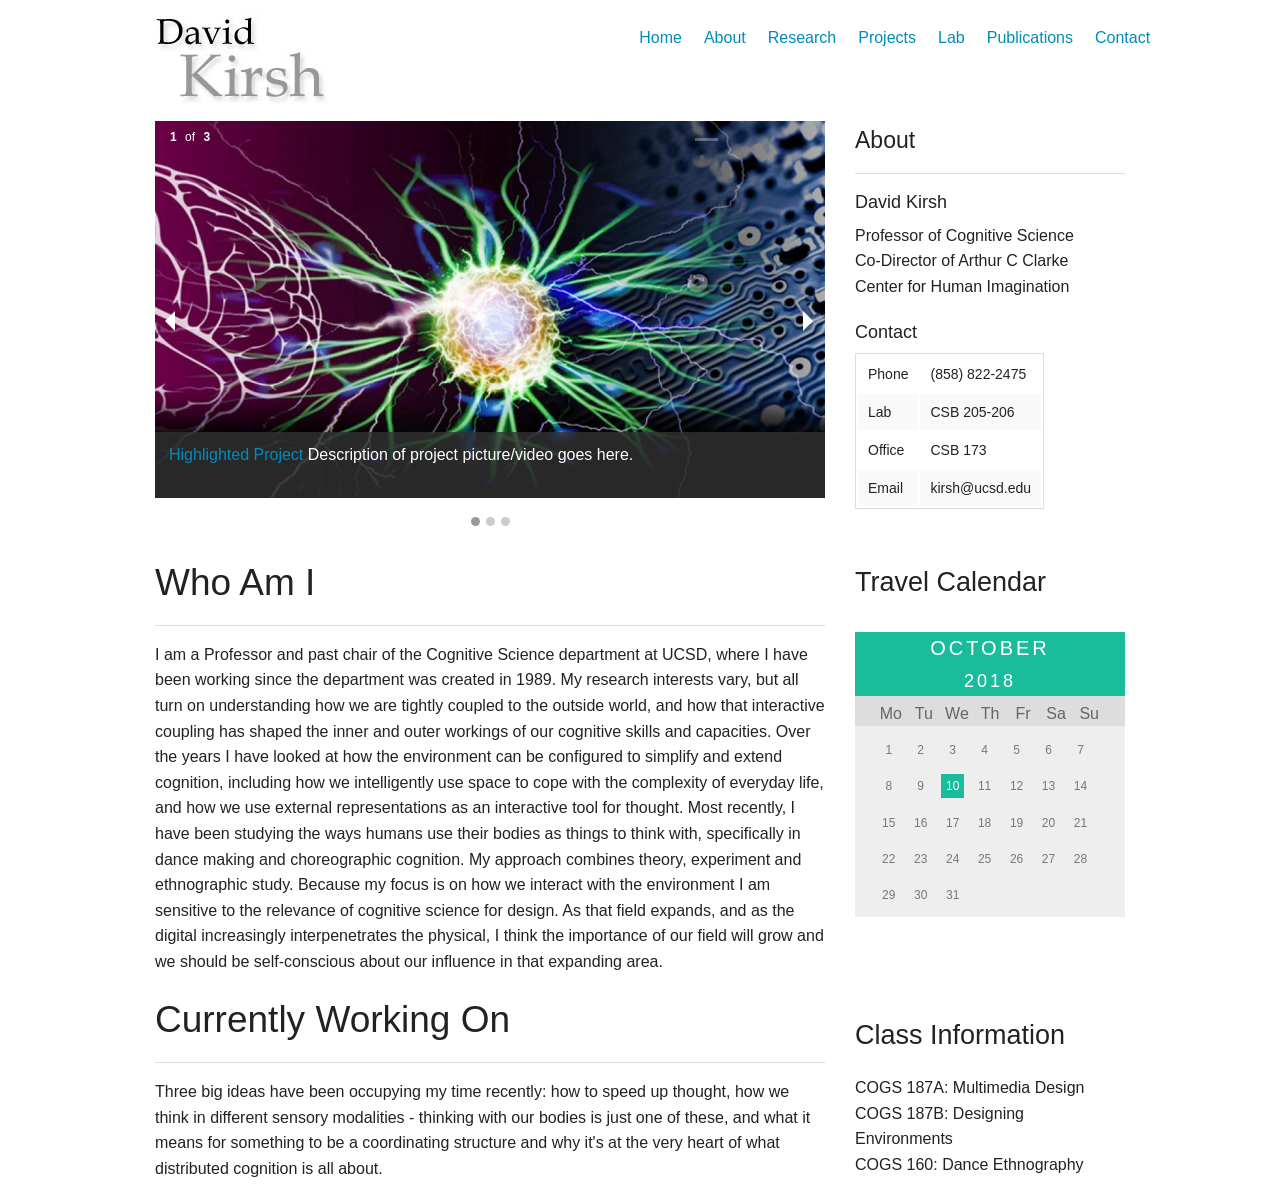
==== home.html @ 64a35d97 "Initial commit" ====
<!doctype html>
<html class="no-js" lang="en">
  <head>
    <meta charset="utf-8" />
    <meta name="viewport" content="width=device-width, initial-scale=1.0" />
    <title>Home</title>
    <link rel="stylesheet" href="css/foundation.css" />
    <link rel="stylesheet" href="css/calendar.css" />
    <link rel="stylesheet" href="nivo-slider/nivo-slider.css" />
    <link rel="stylesheet" href="nivo-slider/themes/light/light.css" />
     <link rel="stylesheet" href="css/main.css" />
    <script src="js/vendor/modernizr.js"></script>
    


  </head>
  <body>
    
    <!-- Header and Nav -->
  
  <div class="row">
    <div class="large-3 columns">
      <h1><img style="height:80%" src="img/davidKirsh-shadow.jpg" /></h1>
    </div>
    <div class="large-9 columns">
      <ul class="inline-list right navigation" id="toLeft">
        <li><a class="highlight" href="home.html">Home</a></li>
        <li><a href="about.html">About</a></li>
        <li><a href="research.html">Research</a></li>
        <li><a href="projects.html">Projects</a></li>
        <li><a href="lab.html">Lab</a></li>
        <li><a href="publications.html">Publications</a></li>
        <li> 
          <div class="dropdown">
              <a href="contact.html">Contact</a>
                <div class="dropdown-content">
                  <iframe src="contact.html" height="400" width="600"></iframe>
                </div>
          </div>
        </li>
      </ul>
    </div>
  </div>
  
  <!-- End Header and Nav -->
  
  
  <div class="row" >

    <!-- Main Content Section -->
    <!-- This has been source ordered to come first in the markup (and on small devices) but to be to the right of the nav on larger screens -->
    
    <div class="large-9 columns">

      <ul class="example-orbit" data-orbit>
        <li>
          <img src="img/neuron.jpg" alt="slide 1" />
          <div class="orbit-caption">
            <p><a href="">Highlighted Project</a> Description of project picture/video goes here.</p>
          </div>
        </li>
        <li class="">
          <img src="img/brain.jpg" alt="slide 2" />
          <div class="orbit-caption">
            Do you want to know about brain?
          </div>
        </li>
        <li>
          <img src="img/joinus.jpg" alt="slide 3" />
          <div class="orbit-caption">
            Join us right now.
          </div>
        </li>
      </ul>

    </div>

    <!-- Nav Sidebar -->
    <!-- This is source ordered to be pulled to the left on larger screens -->
    <div class="large-3 columns home_">
        
      <h4>About</h4>
      <hr>

      <h5>David Kirsh</h5>

      <p>Professor of Cognitive Science</br>Co-Director of Arthur C Clarke</br>Center for Human Imagination</p>

      <h5>Contact</h5>

      <table>
        <tr>
          <td  style="text-align: left;">Phone</td>
          <td  style="text-align: left;">(858) 822-2475</td>
      </tr>

        <tr>
          <td  style="text-align: left;">Lab</td>
          <td  style="text-align: left;">CSB 205-206</td>
        </tr>

        <tr>
          <td  style="text-align: left;">Office</td>
          <td  style="text-align: left;">CSB 173</td>
        </tr>
       
       <tr>
          <td  style="text-align: left;">Email</td>
          <td  style="text-align: left;">kirsh@ucsd.edu</td>
        </tr>
      </table>

        
    </div>  
      

  </div>

  <div class="row">

    <div class="large-9 columns">
      <div>

      <h2>Who Am I</h2>
      <hr>
      <p>I am a Professor and past chair of the Cognitive Science department at UCSD, where I have been working since the department was created in 1989. My research interests vary, but all turn on understanding how we are tightly coupled to the outside world, and how that interactive coupling has shaped the inner and outer workings of our cognitive skills and capacities. Over the years I have looked at how the environment can be configured to simplify and extend cognition, including how we intelligently use space to cope with the complexity of everyday life, and how we use external representations as an interactive tool for thought. Most recently, I have been studying the ways humans use their bodies as things to think with, specifically in dance making and choreographic cognition. My approach combines theory, experiment and ethnographic study. Because my focus is on how we interact with the environment I am sensitive to the relevance of cognitive science for design. As that field expands, and as the digital increasingly interpenetrates the physical, I think the importance of our field will grow and we should be self-conscious about our influence in that expanding area.</p>

      <h2>Currently Working On</h2>
      <hr>
      <p>Three big ideas have been occupying my time recently: how to speed up thought, how we think in different sensory modalities - thinking with our bodies is just one of these, and what it means for something to be a coordinating structure and why it's at the very heart of what distributed cognition is all about.  </p>

      </div>
    </div>

    <div class="large-3 columns home_">
      <h3 id="tc">Travel Calendar</h3>
        <div class="calendar">
          <div class="month">      
            <ul>
              <li>
                October<br>
                <span style="font-size:18px">2018</span>
              </li>
            </ul>
          </div>
          
          <ul class="weekdays">
            <li>Mo</li>
            <li>Tu</li>
            <li>We</li>
            <li>Th</li>
            <li>Fr</li>
            <li>Sa</li>
            <li>Su</li>
          </ul>
          
          <ul class="days" id='c_days'>  
            <li>1</li>
            <li>2</li>
            <li>3</li>
            <li>4</li>
            <li>5</li>
            <li>6</li>
            <li>7</li>
            <li>8</li>
            <li>9</li>
            <li><span class="active">10</span></li>
            <li>11</li>
            <li>12</li>
            <li>13</li>
            <li>14</li>
            <li>15</li>
            <li>16</li>
            <li>17</li>
            <li>18</li>
            <li>19</li>
            <li>20</li>
            <li>21</li>
            <li>22</li>
            <li>23</li>
            <li>24</li>
            <li>25</li>
            <li>26</li>
            <li>27</li>
            <li>28</li>
            <li>29</li>
            <li>30</li>
            <li>31</li>
          </ul>
        </div>
        <label id ="eventBox"></label>
        <div >
          <div >
            <h3 id="classinfo">Class Information</h3>
            <p>COGS 187A: Multimedia Design</br>COGS 187B: Designing Environments</br>COGS 160: Dance Ethnography</p>
      
          </div>
        </div>
    </div>
      
      
      </div>
    

  </div>

    <script src="js/vendor/jquery.js"></script>
    <script src="nivo-slider/jquery.nivo.slider.pack.js"></script>
    <script src="js/foundation.min.js"></script>
    
    <script type="text/javascript">
      $(window).load(function() {
        $('#slider').nivoSlider();
      });
    </script>

    <script>
      $(document).foundation();
    </script>

  <script>
    // IE does not know about the target attribute. It looks for srcElement
    // This function will get the event target in a browser-compatible way
    function getEventTarget(e) {
      e = e || window.event;
      return e.target || e.srcElement; 
    }

    
    var ul = document.getElementById('c_days');
    ul.onclick = function(event) {
      var target = getEventTarget(event);
      if(target.nodeName == "UL"){
          var eventBox = document.getElementById("eventBox");
          eventBox.style.display = "none";
          return;
      }


      if(target.innerHTML == "10"){
          var eventBox = document.getElementById("eventBox");
          eventBox.textContent = " IEE Conference/CSB101";    
          eventBox.style.display = "block";
      }else{
          var eventBox = document.getElementById("eventBox");
          eventBox.style.display = "none";
      }
    
    };

  </script>

  </body>
</html>
---- css/calendar.css ----
.calendar * {box-sizing: border-box;}
.calendar ul {list-style-type: none;}
.calendar {font-family: Verdana, sans-serif;}

.month {
    background: #1abc9c;
    text-align: center;
}

.month ul {
    margin: 0;
    padding: 0;
}

.month ul li {
    color: white;
    font-size: 20px;
    text-transform: uppercase;
    letter-spacing: 3px;
}


.weekdays {
    margin: 0;
    padding: 5px 0 0 0;
    background-color: #ddd;
    text-align: center;
} 

.weekdays li {
    display: inline-block;
    width: 10.6%;
    color: #666;
}

.days {
    padding: 10px 0 0 20px;
    background: #eee;
    margin: 0;
}

.days li {
    list-style-type: none;
    display: inline-block;
    width: 11.0%;
    text-align: center;
    margin-bottom: 12px;
    font-size:12px;
    color: #777;
}

.days li .active {
    padding: 5px;
    background: #1abc9c;
    color: white !important
}

#eventBox{
    display: none;
    color:#1abc9c;
    margin-top:5px;
}

/* Add media queries for smaller screens */
@media screen and (max-width:720px) {
    .weekdays li, .days li {width: 13.1%;}
}

@media screen and (max-width: 420px) {
    .weekdays li, .days li {width: 12.5%;}
    .days li .active {padding: 2px;}
}

@media screen and (max-width: 290px) {
    .weekdays li, .days li {width: 12.2%;}
}
---- nivo-slider/themes/light/light.css ----
/*
Skin Name: Nivo Slider Light Theme
Skin URI: http://nivo.dev7studios.com
Description: A light skin for the Nivo Slider.
Version: 1.0
Author: Gilbert Pellegrom
Author URI: http://dev7studios.com
Supports Thumbs: true
*/

.theme-light.slider-wrapper {
    background: #fff;
    padding: 10px;
}
.theme-light .nivoSlider {
	position:relative;
	background:#fff url(loading.gif) no-repeat 50% 50%;
    margin-bottom:10px;
    overflow: visible;
}
.theme-light .nivoSlider img {
	position:absolute;
	top:0px;
	left:0px;
	display:none;
}
.theme-light .nivoSlider a {
	border:0;
	display:block;
}

.theme-light .nivo-controlNav {
	text-align: left;
	padding: 0;
	position: relative;
	z-index: 10;
}
.theme-light .nivo-controlNav a {
	display:inline-block;
	width:10px;
	height:10px;
	background:url(bullets.png) no-repeat;
	text-indent:-9999px;
	border:0;
	margin: 0 2px;
}
.theme-light .nivo-controlNav a.active {
	background-position:0 100%;
}

.theme-light .nivo-directionNav a {
	display:block;
	width:30px;
	height:30px;
	background: url(arrows.png) no-repeat;
	text-indent:-9999px;
	border:0;
	top: auto;
	bottom: -36px;
	z-index: 11;
}
.theme-light .nivo-directionNav a:hover {
    background-color: #eee;
    -webkit-border-radius: 2px;
    -moz-border-radius: 2px;
    border-radius: 2px;
}
.theme-light a.nivo-nextNav {
	background-position:160% 50%;
	right:0px;
}
.theme-light a.nivo-prevNav {
    background-position:-60% 50%;
    left: auto;
	right: 35px;
}

.theme-light .nivo-caption {
    font-family: Helvetica, Arial, sans-serif;
}
.theme-light .nivo-caption a {
    color:#fff;
    border-bottom:1px dotted #fff;
}
.theme-light .nivo-caption a:hover {
    color:#fff;
}

.theme-light .nivo-controlNav.nivo-thumbs-enabled {
	width: 80%;
}
.theme-light .nivo-controlNav.nivo-thumbs-enabled a {
	width: auto;
	height: auto;
	background: none;
	margin-bottom: 5px;
}
.theme-light .nivo-controlNav.nivo-thumbs-enabled img {
	display: block;
	width: 120px;
	height: auto;
}
---- css/main.css ----
.topicBriefInfo {
	border-style: solid;
	border-width: 1px;
	border-color: #d7d7d7;
	margin-bottom: 1.25rem;
	padding: 1.22rem;
	background: #f2f2f2;
}

.topicBriefInfo > p {
	margin-bottom: 0px;
}

.topicBriefInfo > h4 {
	margin-top: 0px;
}

.topicFullInfo {
	border-style: solid;
	border-width: 1px;
	border-color: #d7d7d7;
	margin-bottom: 1.25rem;
	padding: 1.22rem;
	background: #f2f2f2;
}

.projectSquare {
	border: solid 1px black;
}

.sliderWrapper {
	padding: 0px;
}

.theme-light.slider-wrapper {
	padding: 10px 10px 0px 0px;
}

.navigation {
	margin-top: 25px;
}

.tabs dd.active a {
	/*border-style: solid;
	border-width: 1px;
	border-color: #b6edff;*/
	background: #ecfaff;
}

.tabs dd.active a:hover {
	background-color:#565757;
}

.tabs dd > a {
	padding: .5rem 1rem;
}

hr {
border: solid #dddddd;
border-width: 1px 0 0;
clear: both;
margin: 1rem 0 1rem;
height: 0;
}

.project_hr {
	border: solid #dddddd;
	border-width: 1px 0 0;
	clear: both;
	margin: .2rem 0 1rem;
	height: 0;
}

.project_list_read_more {
	margin-bottom: 0px;
	text-align: right;
}

.project_list_project_description {
	margin-bottom: 10px;
}

.project_list_project_title {
	margin-top: 20px;
	margin-bottom: 2px;
}

.project_div {
	border: 1px solid black;
	margin-bottom: 15px;
}

.project_thumbnail {
	padding-top: 14px;
}

.project_thumbs {
	margin-top: 14px;
	margin-bottom: -15px;
}

.row .project_div {
	margin-bottom: 15px;
}

#inline-child1{
	display: flex;
	width: 50%;
	float: left;
}
.inline-child2{
	display: flex;
	width: 50%;
	/* float: right; */
}

#tc{
	margin-top:10px;
	margin-bottom:30px;
}

#classinfo{
	margin-top:100px;
	margin-bottom:20px;
}

#md{
	margin-top:30px;
}
#mr{
	margin-right:20px;
}

#ml{
 margin-right:10px;	
}

.reduced{
	width:60%;
	height:60%;
}

.reduced2{
	font-size: 25px;
}

.up{
	margin-top:-6px;
}

.dropdown {
    position: absolute;
    display: inline-block;
}

.dropdown-content {
    display: none;
    position: absolute;
    background-color: white;
    min-width: 160px;
    box-shadow: 0px 8px 16px 0px rgba(0,0,0,0.2);
    padding: 12px 16px;
	z-index: 1;
	right:0;
}

.dropdown:hover .dropdown-content {
    display: block;
}

a.highlight:visited{
	color: green;
	font-weight:thick;
}

#toLeft{
	margin-right:30px;
}

#moveDown{
	margin-top:28px;
}
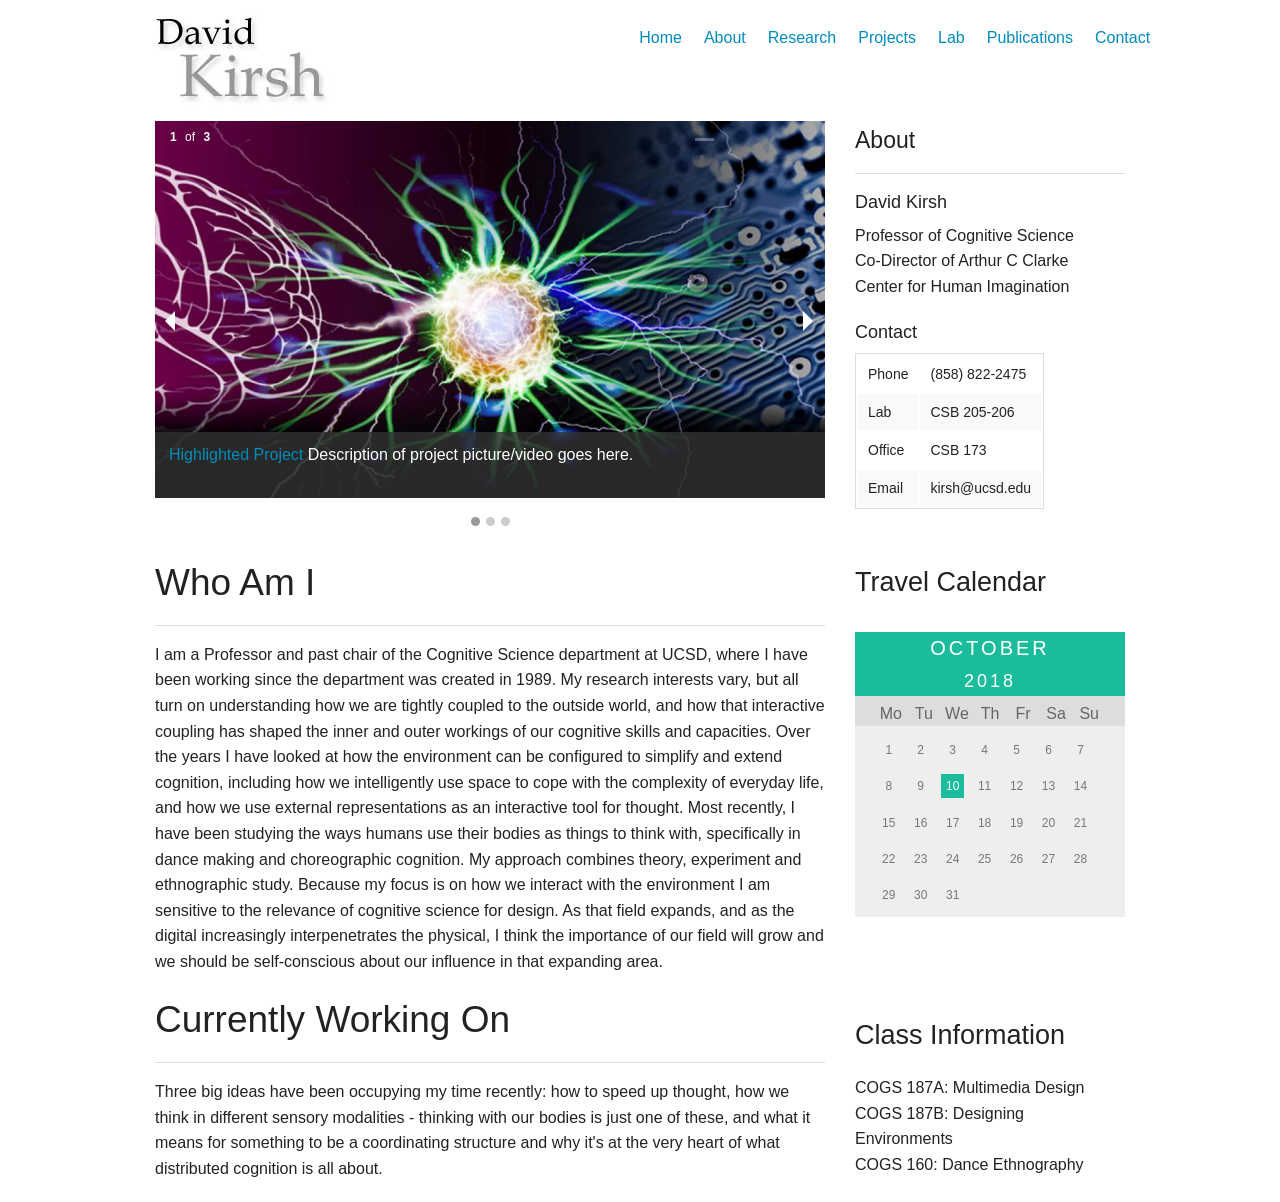
==== commit a80e297c: "Update home.html update the name of the html" ====
--- a/home.html
+++ b/home.html
@@ -27,7 +27,7 @@
         <li><a class="highlight" href="home.html">Home</a></li>
         <li><a href="about.html">About</a></li>
         <li><a href="research.html">Research</a></li>
-        <li><a href="projects.html">Projects</a></li>
+        <li><a href="Projects.html">Projects</a></li>
         <li><a href="lab.html">Lab</a></li>
         <li><a href="publications.html">Publications</a></li>
         <li> 
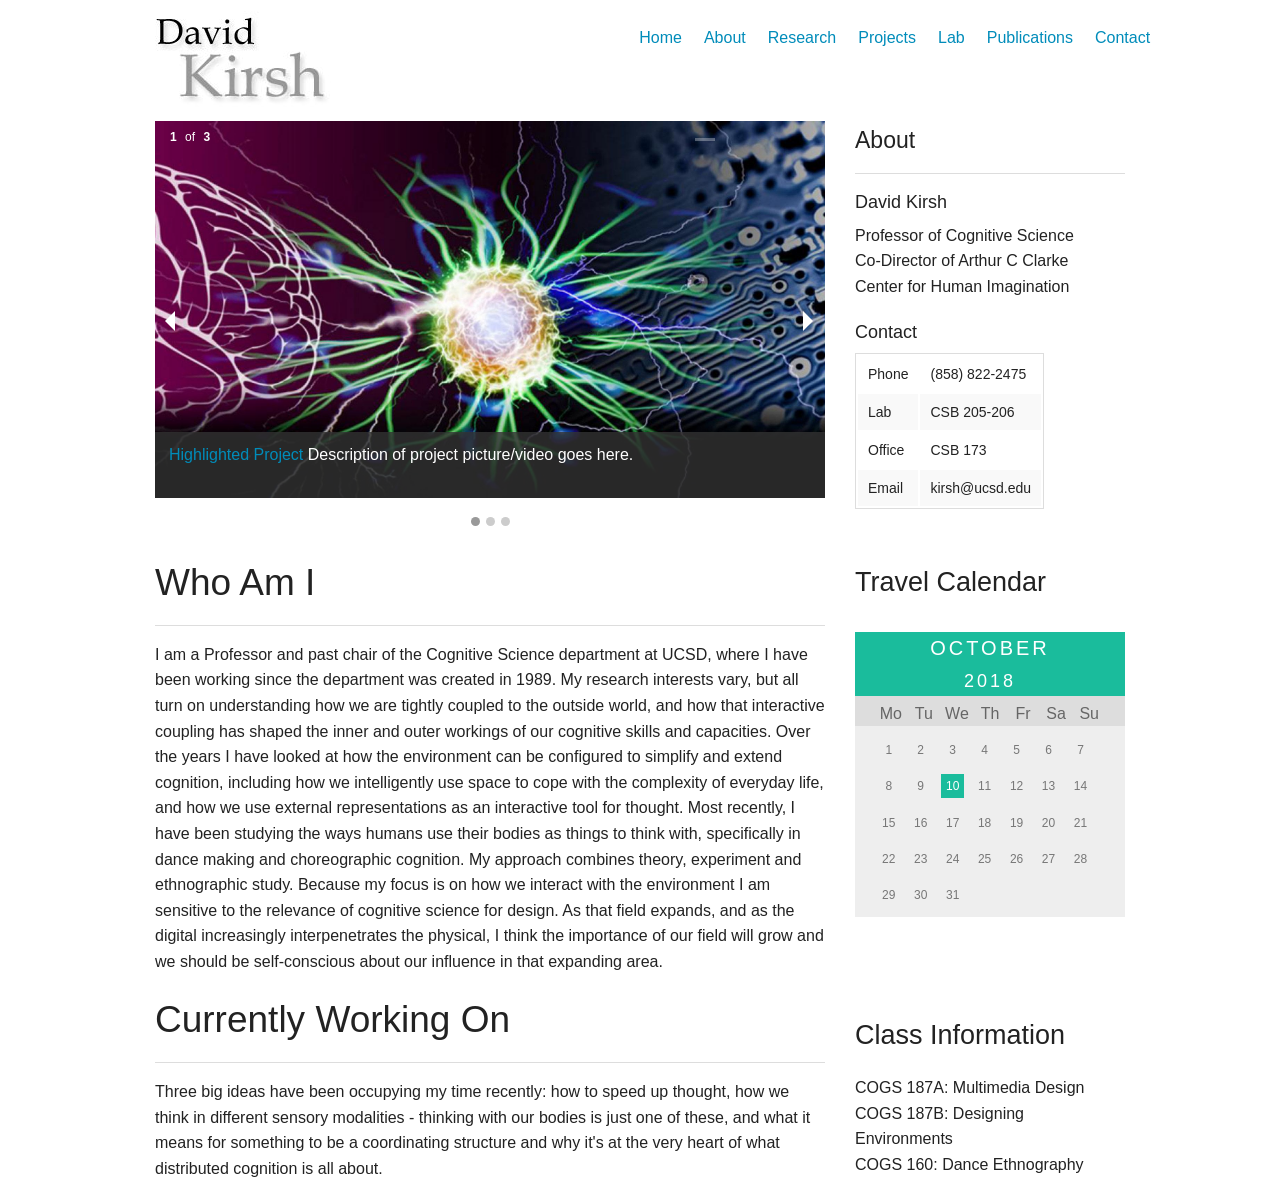
==== commit df2e65a7: "Update home.html" ====
--- a/home.html
+++ b/home.html
@@ -27,7 +27,7 @@
         <li><a class="highlight" href="home.html">Home</a></li>
         <li><a href="about.html">About</a></li>
         <li><a href="research.html">Research</a></li>
-        <li><a href="Projects.html">Projects</a></li>
+        <li><a href="projects.html">Projects</a></li>
         <li><a href="lab.html">Lab</a></li>
         <li><a href="publications.html">Publications</a></li>
         <li> 
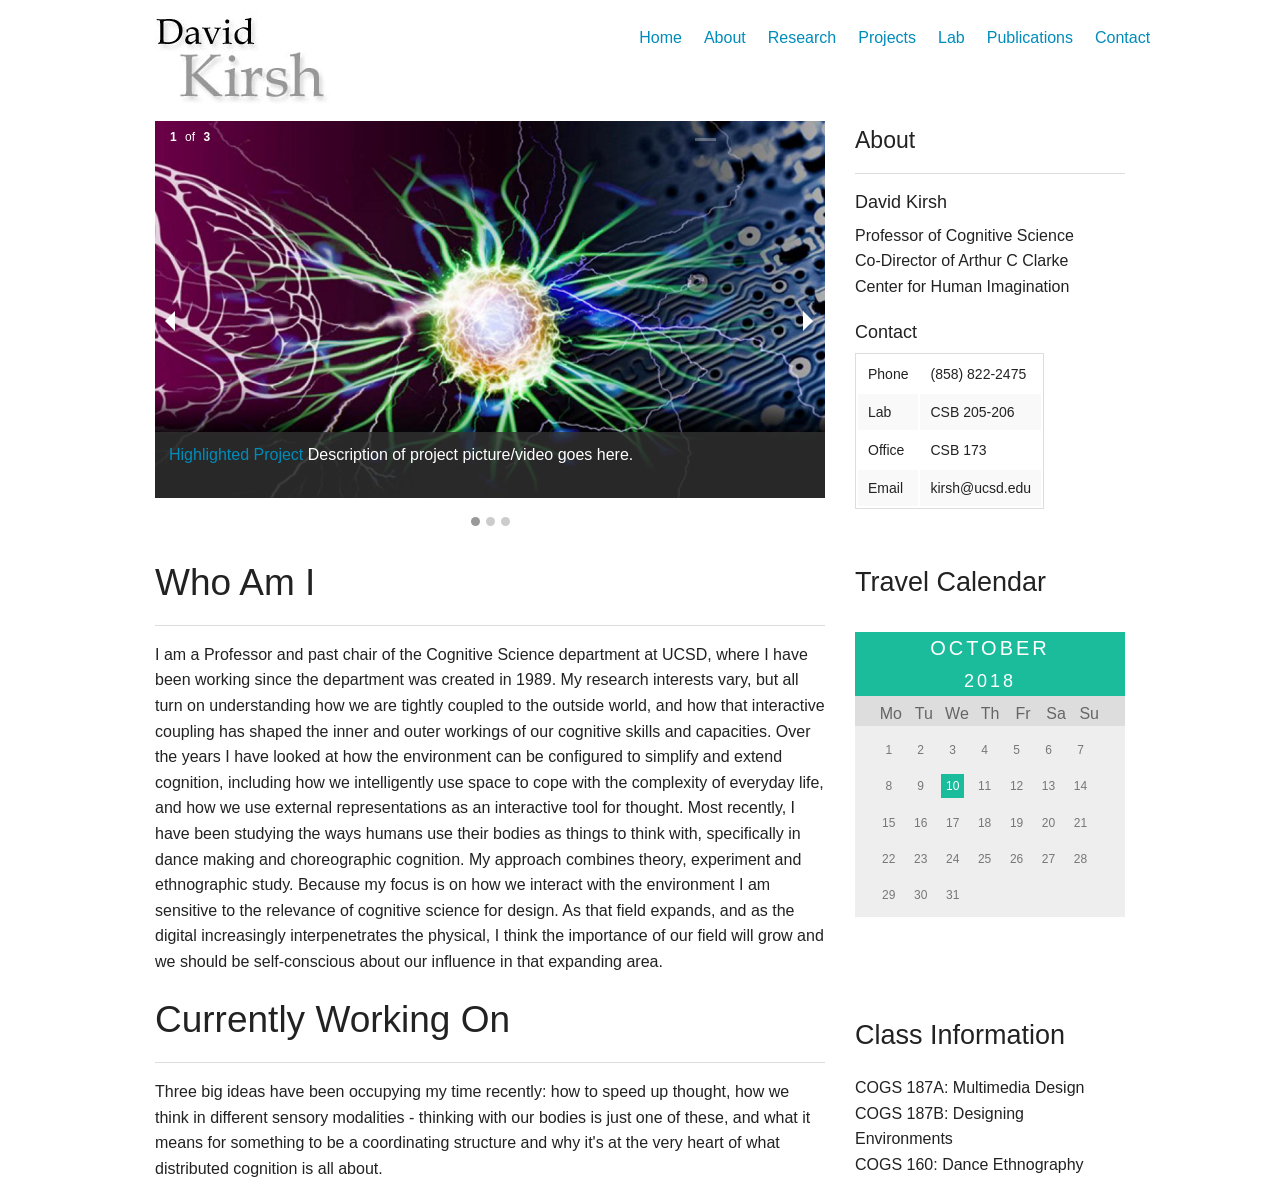
==== commit e6d35e1b: "Update home.html inline editor" ====
--- a/home.html
+++ b/home.html
@@ -10,6 +10,8 @@
     <link rel="stylesheet" href="nivo-slider/themes/light/light.css" />
      <link rel="stylesheet" href="css/main.css" />
     <script src="js/vendor/modernizr.js"></script>
+     <script src="https://cdn.ckeditor.com/4.11.1/standard-all/ckeditor.js"></script>
+	<link href="https://sdk.ckeditor.com/theme/css/sdk-inline.css" rel="stylesheet">
     
 
 
@@ -119,7 +121,7 @@
   <div class="row">
 
     <div class="large-9 columns">
-      <div>
+      <div contenteditable="true">
 
       <h2>Who Am I</h2>
       <hr>
